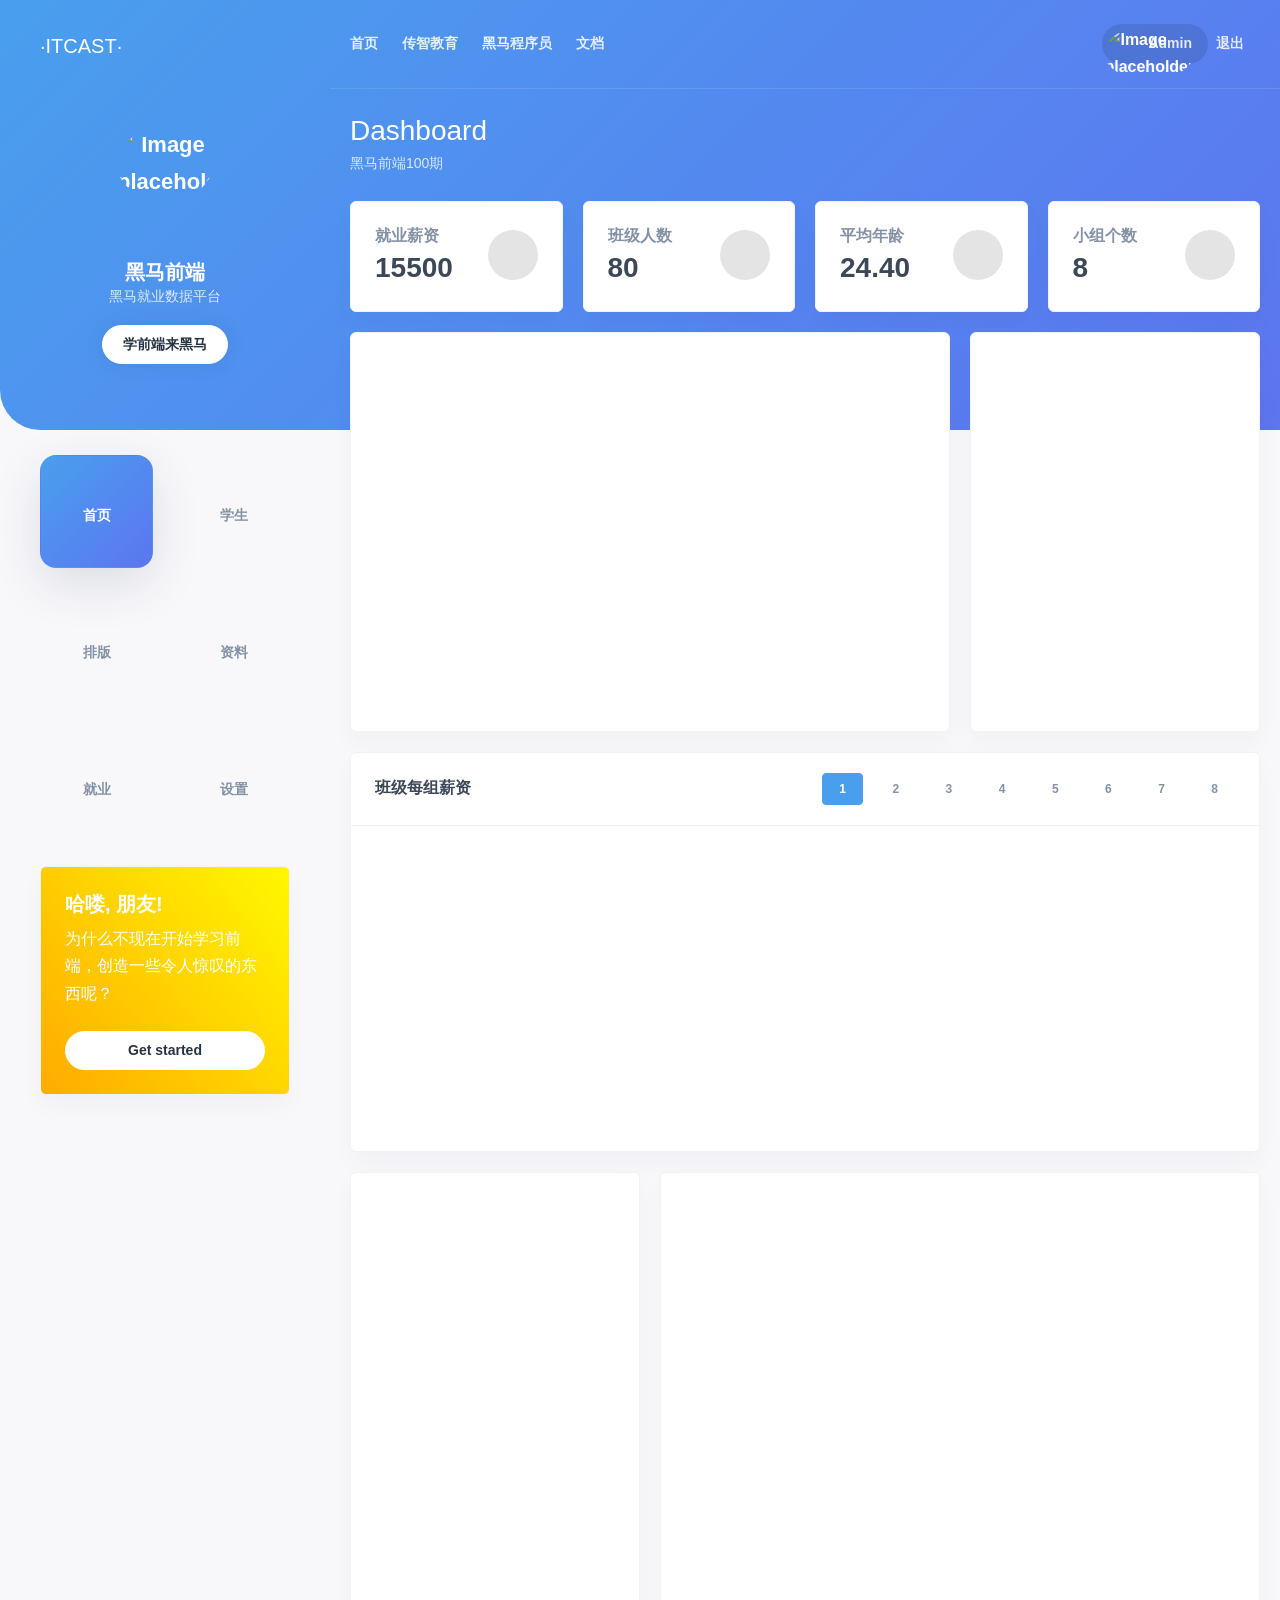
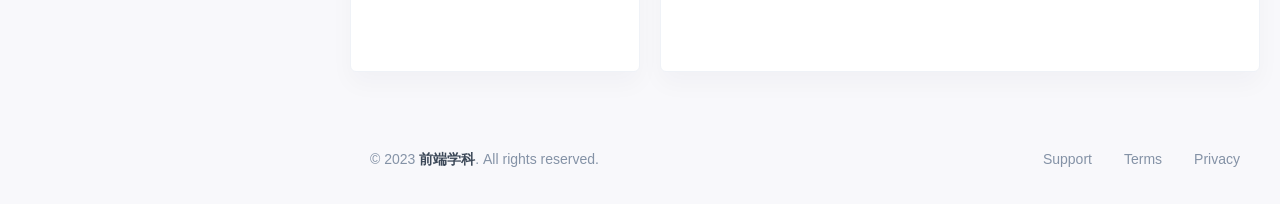
==== 黑马就业数据平台-基础模板/index.html @ 97ef60f4 "初始化" ====
<!DOCTYPE html>
<html lang="zh-CN">

<head>
  <meta charset="UTF-8" />
  <meta http-equiv="X-UA-Compatible" content="IE=edge" />
  <meta name="viewport" content="width=device-width, initial-scale=1.0" />
  <title>首页</title>
  <link rel="stylesheet" href="./bootstrap/bootstrap.min.css" />
  <link rel="stylesheet" href="./bootstrap/bootstrap-icons.css" />
  <link rel="stylesheet" href="./css/common.css" />
  <link rel="stylesheet" href="./css/index.css" />
</head>

<body class="application application-offset sidenav-pinned ready">
  <div class="container-fluid container-application">
    <div class="sidenav show" id="sidenav-main">
      <!-- Sidenav header -->
      <div class="sidenav-header d-flex align-items-center">
        <a class="navbar-brand" href="./index.html">
          <span class="logo">·ITCAST·</span>
        </a>
      </div>
      <!-- User mini profile -->
      <div class="sidenav-user d-flex flex-column align-items-center justify-content-between text-center">
        <!-- Avatar -->
        <div>
          <a href="#" class="avatar rounded-circle avatar-xl">
            <img alt="Image placeholder" src="./imgs/avatar.png" class="" />
          </a>
          <div class="mt-5">
            <h5 class="mb-0 text-white">黑马前端</h5>
            <span class="d-block text-sm text-white opacity-8 mb-3">黑马就业数据平台</span>
            <a href="javascript:;" class="btn btn-sm btn-white btn-icon rounded-pill shadow hover-translate-y-n3">
              <span class="btn-inner--text">学前端来黑马</span>
            </a>
          </div>
        </div>
      </div>
      <!-- Application nav -->
      <div class="nav-application clearfix">
        <a href="./index.html" class="btn btn-square text-sm active">
          <span class="btn-inner--icon d-block"><i class="bi bi-house bi-2x"></i></span>
          <span class="btn-inner--icon d-block pt-2">首页</span>
        </a>
        <a href="./student.html" class="btn btn-square text-sm">
          <span class="btn-inner--icon d-block"><i class="bi bi-people bi-2x"></i></span>
          <span class="btn-inner--icon d-block pt-2">学生</span>
        </a>
        <a href="javascript:;" class="btn btn-square text-sm">
          <span class="btn-inner--icon d-block"><i class="bi bi-columns bi-2x"></i></span>
          <span class="btn-inner--icon d-block pt-2">排版</span>
        </a>
        <a href="javascript:;" class="btn btn-square text-sm">
          <span class="btn-inner--icon d-block"><i class="bi bi-files bi-2x"></i></span>
          <span class="btn-inner--icon d-block pt-2">资料</span>
        </a>
        <a href="javascript:;" class="btn btn-square text-sm">
          <span class="btn-inner--icon d-block"><i class="bi bi-receipt bi-2x"></i></span>
          <span class="btn-inner--icon d-block pt-2">就业</span>
        </a>
        <a href="javascript:;" class="btn btn-square text-sm">
          <span class="btn-inner--icon d-block"><i class="bi bi-gear bi-2x"></i></span>
          <span class="btn-inner--icon d-block pt-2">设置</span>
        </a>
      </div>
      <!-- Misc area -->
      <div class="card bg-gradient-warning">
        <div class="card-body">
          <h5 class="text-white">哈喽, 朋友!</h5>
          <p class="text-white mb-4">为什么不现在开始学习前端，创造一些令人惊叹的东西呢？</p>
          <a href="http://itcast.cn" class="btn btn-sm btn-block btn-white rounded-pill" target="_blank">Get started</a>
        </div>
      </div>
    </div>
    <div class="main-content position-relative">
      <nav class="navbar navbar-main navbar-expand-lg navbar-dark navbar-border" id="navbar-main">
        <div class="container-fluid">
          <!-- Navbar nav -->
          <div class="collapse navbar-collapse navbar-collapse-fade" id="navbar-main-collapse">
            <ul class="navbar-nav align-items-lg-center">
              <!-- Home  -->
              <li class="nav-item">
                <a class="nav-link pl-lg-0" href="./index.html"> 首页 </a>
              </li>
              <li class="nav-item">
                <a class="nav-link pl-lg-0" href="./index.html"> 传智教育 </a>
              </li>
              <li class="nav-item">
                <a class="nav-link pl-lg-0" href="./index.html"> 黑马程序员 </a>
              </li>
              <li class="nav-item">
                <a class="nav-link pl-lg-0" href="./index.html"> 文档 </a>
              </li>
            </ul>
            <!-- Right menu -->
            <ul class="navbar-nav ml-lg-auto align-items-center d-none d-lg-flex">
              <li class="nav-item dropdown dropdown-animate">
                <a class="nav-link pr-lg-0" href="javascript:void(0)" role="button" data-toggle="dropdown" aria-haspopup="true" aria-expanded="false">
                  <div class="media media-pill align-items-center">
                    <span class="avatar rounded-circle">
                      <img alt="Image placeholder" src="./imgs/avatar.png" />
                    </span>
                    <div class="ml-2 d-none d-lg-block">
                      <span class="mb-0 text-sm font-weight-bold username">Admin</span>
                    </div>
                  </div>
                </a>
              </li>
              <li class="nav-item">
                <a class="nav-link pl-lg-0" id="logout" href="javascript:;"> 退出 </a>
              </li>
            </ul>
          </div>
        </div>
      </nav>
      <div class="page-content">
        <!-- Page Title -->
        <div class="page-title">
          <div class="row justify-content-between align-items-center">
            <div class="col-md-6 mb-3 mb-md-0">
              <h5 class="h3 font-weight-400 mb-0 text-white">Dashboard</h5>
              <span class="text-sm text-white opacity-8">黑马前端100期</span>
            </div>
          </div>
        </div>
        <!-- charts -->
        <div class="row">
          <div class="col-xl-3 col-md-6">
            <div class="card card-stats">
              <div class="card-body">
                <div class="row">
                  <div class="col">
                    <h6 class="text-muted mb-1">就业薪资</h6>
                    <span class="h3 font-weight-bold mb-0 salary">15500</span>
                  </div>
                  <div class="col-auto">
                    <i class="bi bi-coin"></i>
                  </div>
                </div>
              </div>
            </div>
          </div>
          <div class="col-xl-3 col-md-6">
            <div class="card card-stats">
              <div class="card-body">
                <div class="row">
                  <div class="col">
                    <h6 class="text-muted mb-1">班级人数</h6>
                    <span class="h3 font-weight-bold mb-0 student_count">80</span>
                  </div>
                  <div class="col-auto">
                    <i class="bi bi-people"></i>
                  </div>
                </div>
              </div>
            </div>
          </div>
          <div class="col-xl-3 col-md-6">
            <div class="card card-stats">
              <div class="card-body">
                <div class="row">
                  <div class="col">
                    <h6 class="text-muted mb-1">平均年龄</h6>
                    <span class="h3 font-weight-bold mb-0 age">24.40</span>
                  </div>
                  <div class="col-auto">
                    <i class="bi bi-calendar2-week"></i>
                  </div>
                </div>
              </div>
            </div>
          </div>
          <div class="col-xl-3 col-md-6">
            <div class="card card-stats">
              <!-- Card body -->
              <div class="card-body">
                <div class="row">
                  <div class="col">
                    <h6 class="text-muted mb-1">小组个数</h6>
                    <span class="h3 font-weight-bold mb-0 group_count">8</span>
                  </div>
                  <div class="col-auto">
                    <i class="bi bi-collection"></i>
                  </div>
                </div>
              </div>
            </div>
          </div>
        </div>
        <div class="row">
          <div class="col col-xl-8">
            <div class="card" id="line" style="height: 400px"></div>
          </div>
          <div class="col col-xl-4">
            <div class="card" id="salary" style="height: 400px"></div>
          </div>
          <div class="col col-xl-12">
            <div class="card" style="height: 400px">
              <div class="card-header">
                <div class="d-flex justify-content-between align-items-center">
                  <h6 class="mb-0">班级每组薪资</h6>
                  <div id="btns">
                    <button type="button" class="btn btn-xs btn-blue">1</button>
                    <button type="button" class="btn btn-xs">2</button>
                    <button type="button" class="btn btn-xs">3</button>
                    <button type="button" class="btn btn-xs">4</button>
                    <button type="button" class="btn btn-xs">5</button>
                    <button type="button" class="btn btn-xs">6</button>
                    <button type="button" class="btn btn-xs">7</button>
                    <button type="button" class="btn btn-xs">8</button>
                  </div>
                </div>
              </div>
              <div class="card-body p-0" id="lines"></div>
            </div>
          </div>
          <div class="col col-xl-4">
            <div class="card" id="gender" style="height: 500px"></div>
          </div>
          <div class="col col-xl-8">
            <div class="card" id="map" style="height: 500px"></div>
          </div>
        </div>
        <!-- footer -->
        <div class="footer pt-5 pb-4 footer-light" id="footer-main">
          <div class="row text-center text-sm-left align-items-sm-center">
            <div class="col-sm-6">
              <p class="text-sm mb-0">© 2023 <a href="https://itcast.cn" class="h6 text-sm" target="_blank">前端学科</a>. All rights reserved.</p>
            </div>
            <div class="col-sm-6 mb-md-0">
              <ul class="nav justify-content-center justify-content-md-end">
                <li class="nav-item">
                  <a class="nav-link" href="#">Support</a>
                </li>
                <li class="nav-item">
                  <a class="nav-link" href="#">Terms</a>
                </li>
                <li class="nav-item">
                  <a class="nav-link pr-0" href="#">Privacy</a>
                </li>
              </ul>
            </div>
          </div>
        </div>
      </div>
    </div>
  </div>
  <!-- toast -->
  <div class=" toast bg-rgba my-toast" data-bs-delay="1500" aria-live="assertive" aria-atomic="true" role="alert">
    <div class="toast-body">提示消息</div>
  </div>
  <script src="./bootstrap/bootstrap.min.js"></script>
  <script src="./lib/axios.js"></script>
  <script src="./lib/echarts.min.js"></script>
  <script src="./lib/china.js"></script>
  <!-- 公共逻辑 -->
  <script src="./js/common.js"></script>
  <!-- 核心逻辑 -->
  <script src="./js/index.js"></script>
</body>

</html>
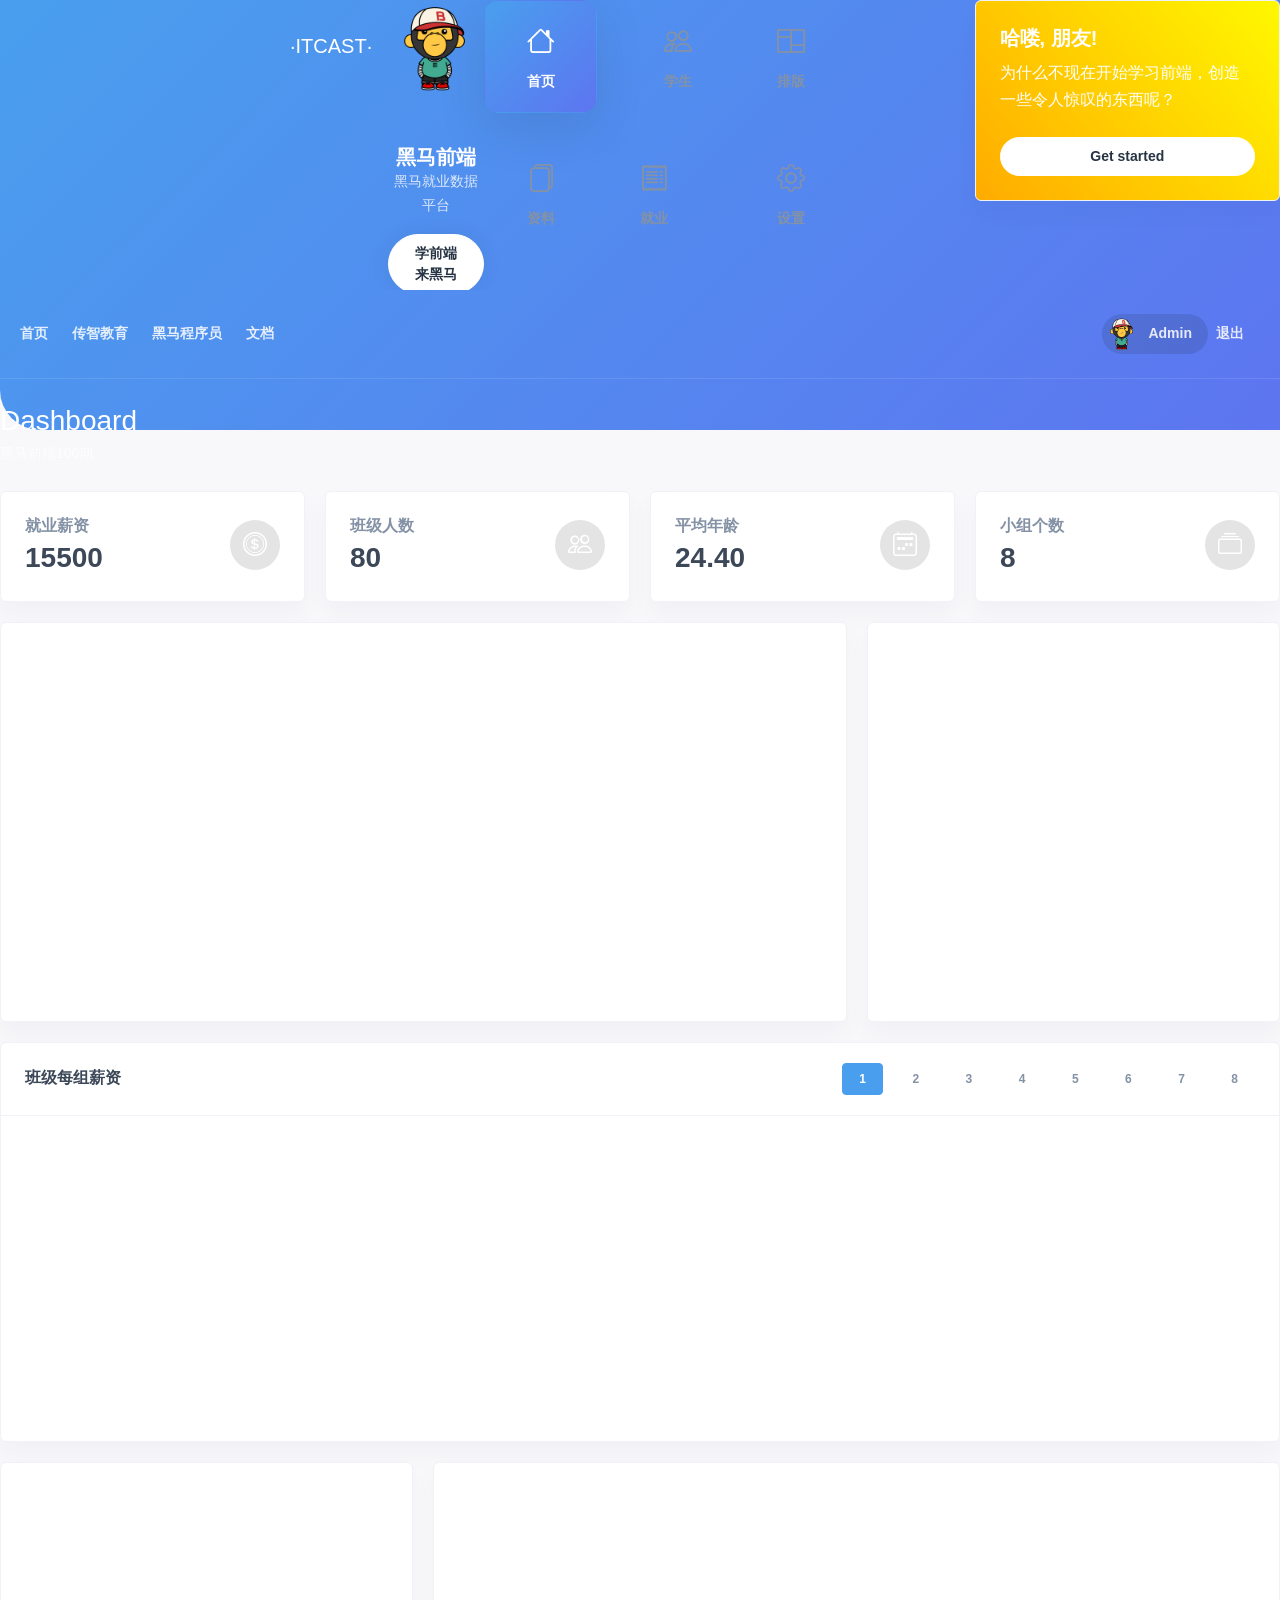
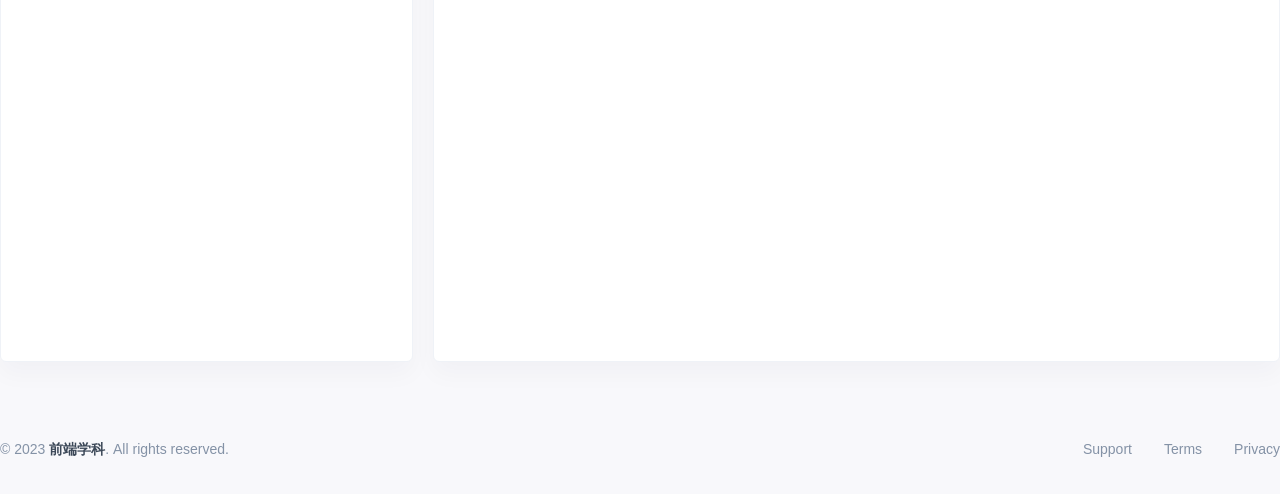
==== commit 7e0ba7e2: "初始化" ====
--- a/黑马就业数据平台-基础模板/index.html
+++ b/黑马就业数据平台-基础模板/index.html
@@ -14,7 +14,7 @@
 
 <body class="application application-offset sidenav-pinned ready">
   <div class="container-fluid container-application">
-    <div class="sidenav show" id="sidenav-main">
+    <div class="sidenav show" id="sidenav-main"></div>
       <!-- Sidenav header -->
       <div class="sidenav-header d-flex align-items-center">
         <a class="navbar-brand" href="./index.html">
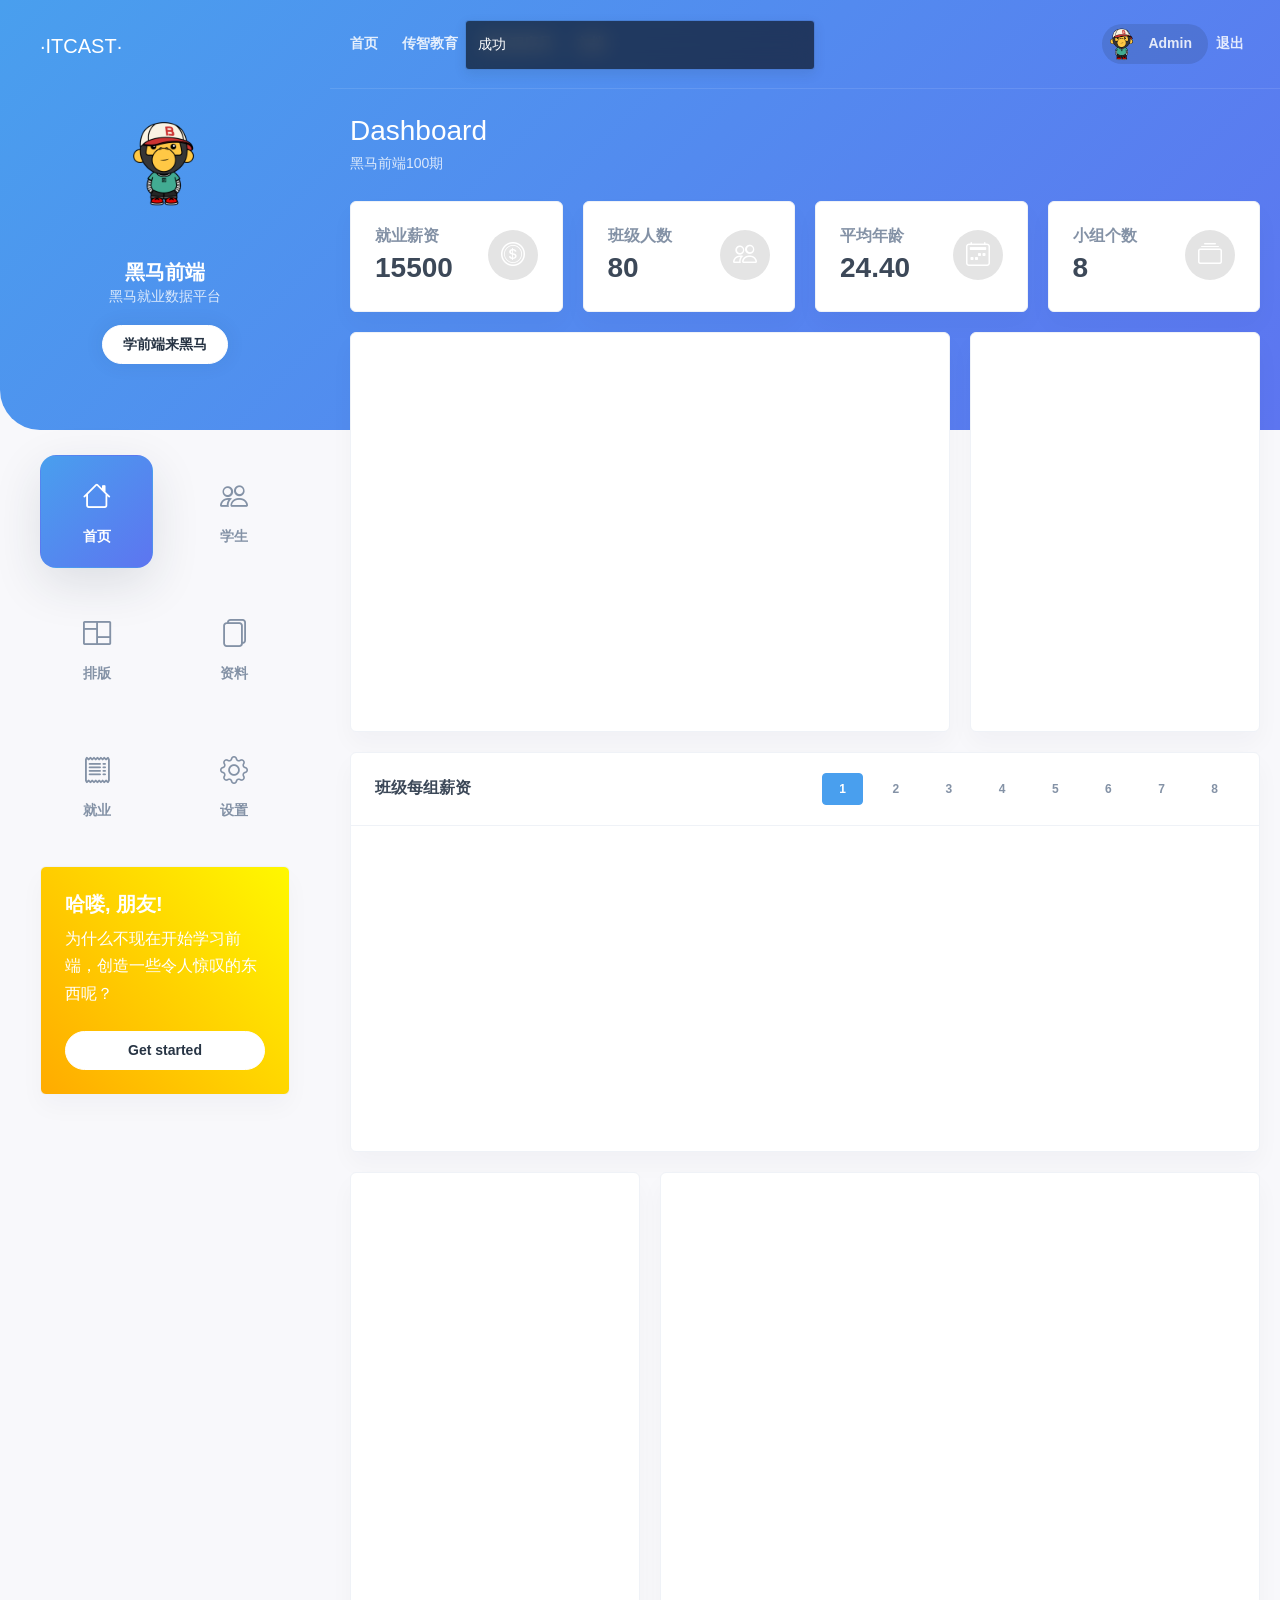
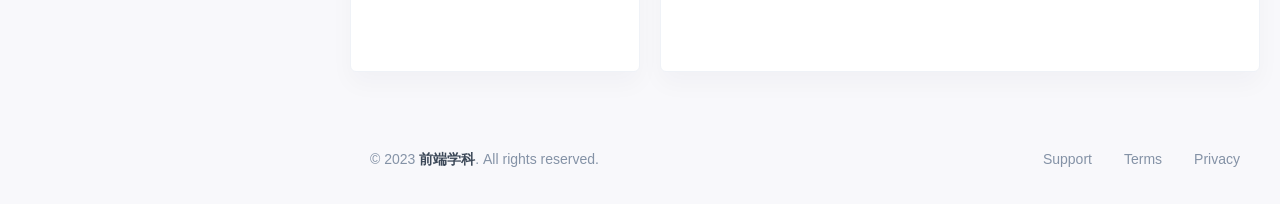
==== commit 8699be79: "``` feat(auth): 添加登录注册功能和公共提示组件 - 在common.js中添加了公共的提示框函数showToast - 实现了登录页面的表单验证、API调用和本地存储功能 - 实现了注" ====
--- a/黑马就业数据平台-基础模板/index.html
+++ b/黑马就业数据平台-基础模板/index.html
@@ -14,7 +14,7 @@
 
 <body class="application application-offset sidenav-pinned ready">
   <div class="container-fluid container-application">
-    <div class="sidenav show" id="sidenav-main"></div>
+    <div class="sidenav show" id="sidenav-main">
       <!-- Sidenav header -->
       <div class="sidenav-header d-flex align-items-center">
         <a class="navbar-brand" href="./index.html">
